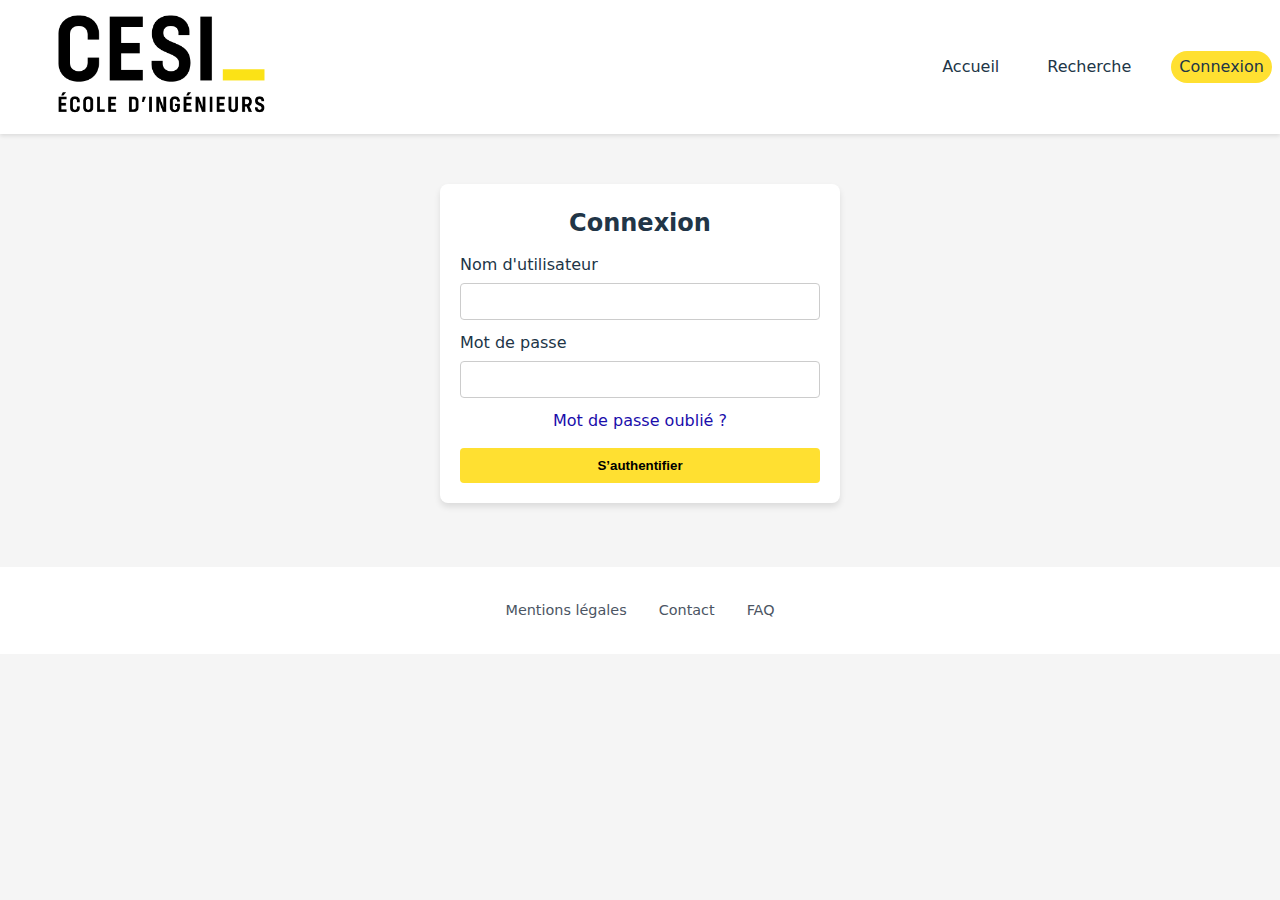
==== connexion.html @ e7fc6883 "Page Connexion" ====
<!DOCTYPE html>
<html lang="fr">
<head>
    <meta charset="UTF-8">
    <meta name="viewport" content="width=device-width, initial-scale=1.0">
    <title>CESI - Connexion</title>
    <link rel="stylesheet" href="style.css">
</head>
<body>
    <header>
        <nav>
            <div class="logo">
                <a href="index.html">
                    <img src="/logo.png" alt="CESI Logo">
                </a>
            </div>
            <div class="nav-links">
                <a href="#">Accueil</a>
                <a href="#">Recherche</a>
                <a href="connexion.html" class="connexion-btn">Connexion</a>
            </div>
        </nav>
    </header>

    <main>
        <div class="login-container">
            <form class="login-form">
                <h2>Connexion</h2>
                <label for="username">Nom d'utilisateur</label>
                <input type="text" id="username" name="username" required>
                
                <label for="password">Mot de passe</label>
                <input type="password" id="password" name="password" required>
                
                <a href="#" class="forgot-password">Mot de passe oublié ?</a>
                
                <button type="submit" class="btn-login">S’authentifier</button>
            </form>
        </div>
    </main>

    <footer>
        <div class="footer-links">
            <a href="#">Mentions légales</a>
            <a href="#">Contact</a>
            <a href="#">FAQ</a>
        </div>
    </footer>

    <script src="script.js"></script>
</body>
</html>
---- style.css ----
:root {
  --primary-color: #ffe031;
  --secondary-color: #213547;
  --third-color: #000000;
  --background-color: #f5f5f5;
  --white: #ffffff;
  --gray-100: #f3f4f6;
  --gray-200: #e5e7eb;
  --gray-300: #d1d5db;
  --gray-600: #4b5563;
  --text-color: #000000;
  --shadow-color: #818181;
  --link-color: #1a0dab;
}

* {
  margin: 0;
  padding: 0;
  box-sizing: border-box;
}

body {
  font-family: Inter, system-ui, -apple-system, sans-serif;
  line-height: 1.6;
  background-color: var(--background-color);
  color: var(--secondary-color);
}

.container {
  max-width: 1200px;
  margin: 0 auto;
  padding: 2rem;
}

/* Header & Navigation */
header {
  background-color: var(--white);
  box-shadow: 0 2px 4px rgba(0, 0, 0, 0.1);
}

nav {
  display: flex;
  justify-content: space-between;
  align-items: center;
  max-width: 1800px;
  margin: 0 auto;
  padding: 0.2rem 0.5rem;
}

.logo img {
  height: 120px;;
  top: 0;
  left: 0;}

.nav-links {
  display: flex;
  align-items: center;
  gap: 2rem;
  border-radius: 50px;
}

.nav-links a {
  text-decoration: none;
  color: var(--secondary-color);
  font-weight: 500;
   border-radius: 50px;
   padding: 0.2rem 0.5rem;
    transition: transform 0.5s;
    transition: color 0.5s;
    transition: background-color 0.5s;
}

.nav-links a:hover {
  color: var(--primary-color);
  background-color: var(--third-color);
  border-radius: 50px;
  padding: 0.2rem 0.5rem;
  transform: scale(1.1);
  transition: 900ms;
}

.connexion-btn {
  background-color: var(--primary-color);
  color: var(--white);
  border: none;
  padding: 0.75rem 1.5rem;
  border-radius: 50px;
  font-weight: 600;
  cursor: pointer;
  transition: 500ms;
  transition: transform 2s;
  transition: color 0.8s;
  transition: background-color 0.8s;
}

.connexion-btn:hover {
  background-color:var(--third-color);
  color: var(--primary-color);
  transition: 500ms;
  transform: scale(1.1);
}

/* Welcome Section */
.welcome-section {
  text-align: center;
  margin: 4rem 0;
}

.welcome-section h1 {
  font-size: 2.5rem;
  margin-bottom: 1.5rem;
  color: var(--text-color);
}

.intro-text {
  font-size: 1.2rem;
  max-width: 800px;
  margin: 0 auto;
  color: var(--gray-600);
}

/* Features */
.features {
  display: grid;
  grid-template-columns: repeat(auto-fit, minmax(300px, 1fr));
  gap: 2rem;
  margin: 4rem 0;
}

.feature-card {
  background-color: var(--white);
  padding: 2rem;
  border-radius: 12px;
  box-shadow: 0 4px 6px rgba(0, 0, 0, 0.1);
  transition: box-shadow 500ms;
}
.feature-card:hover {
  box-shadow: 0 8px 12px var(--shadow-color);
  transition: 500ms;
}

.feature-card h2 {
  font-size: 1.5rem;
  margin-bottom: 1rem;
  color: var(--primary-color);
}

/* Latest Offers */
.latest-offers h2 {
  margin-bottom: 2rem;
}

.offers-grid {
  display: grid;
  grid-template-columns: repeat(auto-fill, minmax(300px, 1fr));
  gap: 1.5rem;
}

.offer-card {
  background-color: var(--white);
  border-radius: 8px;
  padding: 1.5rem;
  display: flex;
  gap: 1rem;
  box-shadow: 0 2px 4px rgba(0, 0, 0, 0.1);
  transition: box-shadow 500ms;
}
.offer-card:hover {
  box-shadow: 0 4px 6px var(--shadow-color);
  transition: 500ms;
}

.company-logo img {
  width: 60px;
  height: 60px;
  border-radius: 0%;

}

.offer-details h3 {
  font-size: 1.1rem;
  margin-bottom: 0.5rem;
}


.offer-details p  {
  color: var(--gray-600);
  font-size: 0.9rem;
  margin-bottom: 0.25rem;
}
.offer-details a {
  color: var(--gray-600);
  text-decoration: none;
  font-size: 0.9rem;
}
/* Footer */
footer {
  background-color: var(--white);
  padding: 2rem;
  margin-top: 4rem;
  text-align: center;
}

.footer-links {
  display: flex;
  justify-content: center;
  gap: 2rem;
}

.footer-links a {
  color: var(--gray-600);
  text-decoration: none;
  font-size: 0.9rem;
}

.footer-links a:hover {
  color: var(--primary-color);
}

/* Responsive Design */
@media (max-width: 768px) {
  .container {
      padding: 1rem;
  }

  h1 {
      font-size: 2rem;
  }

  .nav-links {
      gap: 1rem;
  }

  .features {
      grid-template-columns: 1fr;
  }
}

.cookie-notification {
  position: fixed;
  bottom: 0;
  left: 0;
  width: 100%;
  background-color: #f0f0f0;
  padding: 20px;
  text-align: center;
  border-top: 1px solid #ccc;
  display: none;
  transition: 500ms;
}

.cookie-notification p {
  margin-bottom: 10px;
}

.cookie-notification button {
  margin: 0 10px;
  padding: 10px 20px;
  border: none;
  border-radius: 5px;
  cursor: pointer;
}

.cookie-notification button#accept-cookies {
  color:var(--text-color);
  border-radius: 50px;
  font-weight: 700;
}
.cookie-notification button#accept-cookies:hover {
  background-color:var(--text-color);
  color: var(--primary-color);
  transition: 500ms;


}

.cookie-notification button#decline-cookies {
  color:var(--text-color);
  border-radius: 50px;
  font-weight: 700;
}
.cookie-notification button#decline-cookies:hover {
  background-color:var(--text-color);
  color: var(--primary-color);
  transition: 500ms;
}

.cookie-notification a#learn-more {
  text-decoration: none;
  color: #337ab7;
}

.cookie-notification a#learn-more:hover {
  color: #23527c;
}

.cookie-policy{
position: fixed;
bottom: 0;
left: 0;
width: 100%;
background-color: #f0f0f0;
padding: 20px;
text-align: center;
border-top: 1px solid #ccc;
display: none;
}
.cookie-policy button#validation{
  color: var(--text-color);
  border-radius: 50px;

}

.login-container {
  width: 100%;
  max-width: 400px;
  margin: 50px auto;
  background: #fff;
  padding: 20px;
  border-radius: 8px;
  box-shadow: 0 4px 6px rgba(0, 0, 0, 0.1);
  text-align: center;
}
.login-form label {
  display: block;
  text-align: left;
  margin-top: 10px;
}
.login-form input {
  width: 100%;
  padding: 10px;
  margin-top: 5px;
  border: 1px solid #ccc;
  border-radius: 4px;
}
.btn-login {
  width: 100%;
  padding: 10px;
  margin-top: 15px;
  background: #ffe031;
  border: none;
  border-radius: 4px;
  font-weight: bold;
  cursor: pointer;
}
.btn-login:hover {
  background: #000;
  color: #ffe031;
}
.forgot-password {
  display: block;
  margin-top: 10px;
  color: #1a0dab;
  text-decoration: none;
}
.forgot-password:hover {
  text-decoration: underline;
}
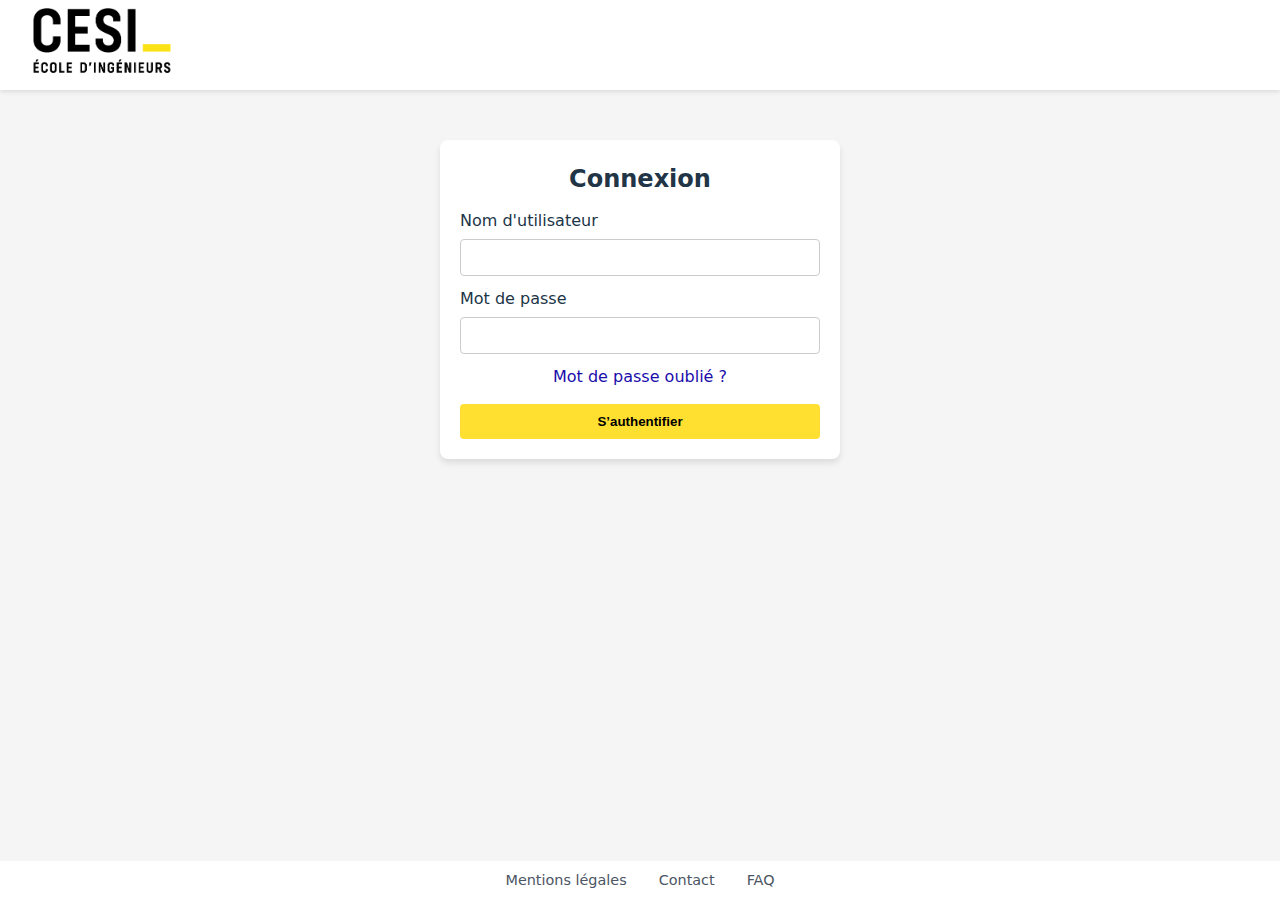
==== commit 35b49426: "1.6" ====
--- a/connexion.html
+++ b/connexion.html
@@ -1,25 +1,19 @@
 <!DOCTYPE html>
 <html lang="fr">
 <head>
-    <meta charset="UTF-8">
+    <meta charset="UTF-16">
     <meta name="viewport" content="width=device-width, initial-scale=1.0">
     <title>CESI - Connexion</title>
     <link rel="stylesheet" href="style.css">
 </head>
 <body>
     <header>
-        <nav>
-            <div class="logo">
+        <div class="logo">
                 <a href="index.html">
                     <img src="/logo.png" alt="CESI Logo">
                 </a>
             </div>
-            <div class="nav-links">
-                <a href="#">Accueil</a>
-                <a href="#">Recherche</a>
-                <a href="connexion.html" class="connexion-btn">Connexion</a>
-            </div>
-        </nav>
+        
     </header>
 
     <main>
@@ -39,7 +33,7 @@
         </div>
     </main>
 
-    <footer>
+    <footer class="footer-co">
         <div class="footer-links">
             <a href="#">Mentions légales</a>
             <a href="#">Contact</a>
--- a/style.css
+++ b/style.css
@@ -24,6 +24,7 @@
   line-height: 1.6;
   background-color: var(--background-color);
   color: var(--secondary-color);
+
 }
 
 .container {
@@ -36,19 +37,27 @@
 header {
   background-color: var(--white);
   box-shadow: 0 2px 4px rgba(0, 0, 0, 0.1);
-}
-
-nav {
+  position: sticky;
+  top: 0;
+  height: 90px
+;
+}
+
+
+
+.navbar {
   display: flex;
   justify-content: space-between;
   align-items: center;
   max-width: 1800px;
   margin: 0 auto;
   padding: 0.2rem 0.5rem;
+  position: sticky;
+  top: 0;
 }
 
 .logo img {
-  height: 120px;;
+  height: 80px;;
   top: 0;
   left: 0;}
 
@@ -196,9 +205,22 @@
 /* Footer */
 footer {
   background-color: var(--white);
-  padding: 2rem;
-  margin-top: 4rem;
-  text-align: center;
+  padding: 0.5rem;
+  text-align: center;
+  flex-shrink: 0; /* Empêche le footer de rétrécir */
+    /* Fixe le footer en bas de l'écran */
+    bottom: 0;
+    width: 100%;
+
+}
+.footer-co{
+  background-color: var(--white);
+  padding: 0.5rem;
+  text-align: center;
+  flex-shrink: 0; /* Empêche le footer de rétrécir */
+    position: fixed;/* Fixe le footer en bas de l'écran */
+    bottom: 0;
+    width: 100%;
 }
 
 .footer-links {
@@ -247,6 +269,7 @@
   border-top: 1px solid #ccc;
   display: none;
   transition: 500ms;
+  z-index: 20;
 }
 
 .cookie-notification p {
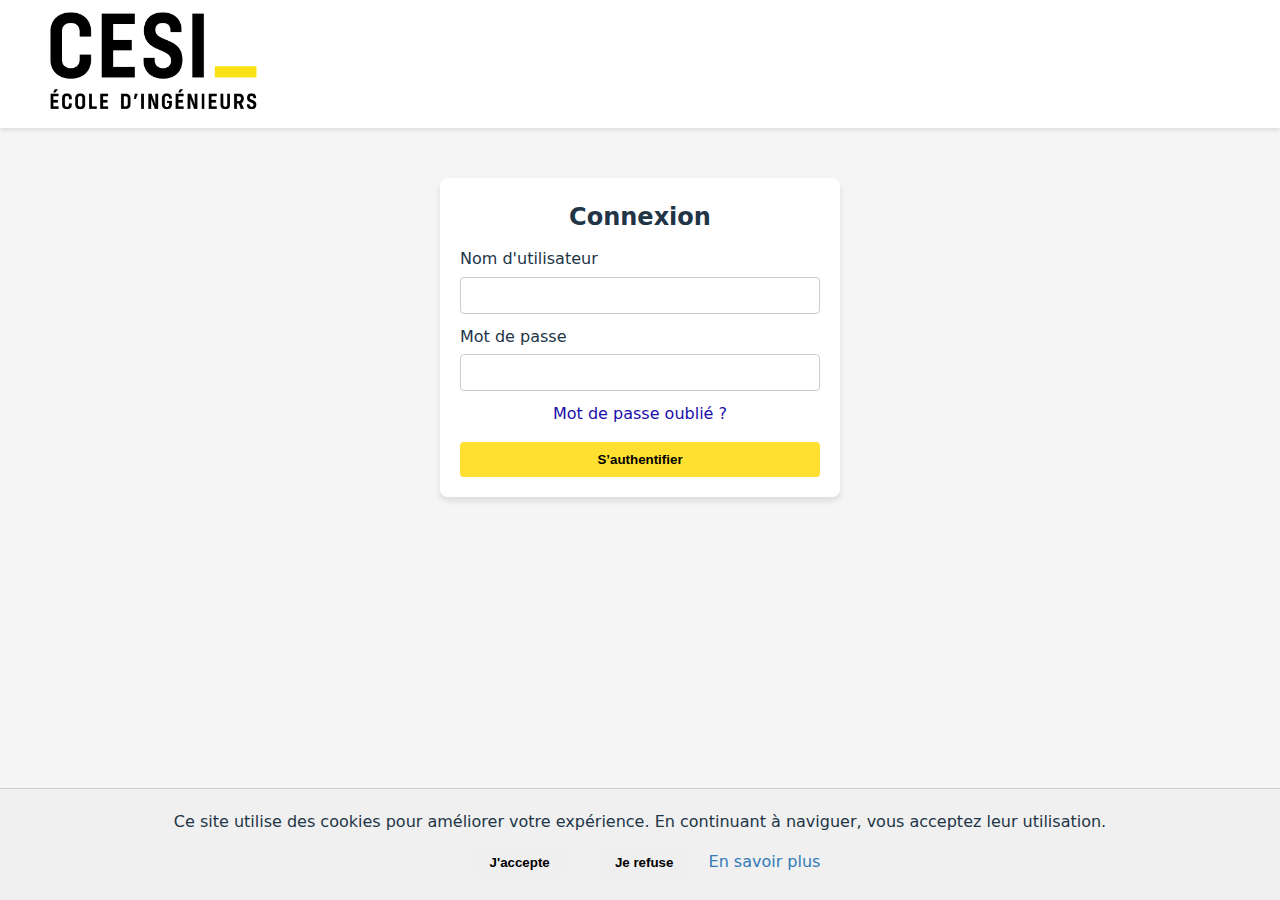
==== commit 3f8f78b2: "1.7" ====
--- a/connexion.html
+++ b/connexion.html
@@ -15,6 +15,18 @@
             </div>
         
     </header>
+    <div id="cookie-notification" class="cookie-notification">
+        <p>Ce site utilise des cookies pour améliorer votre expérience. En continuant à naviguer, vous acceptez leur utilisation.</p>
+        <button id="accept-cookies">J'accepte</button>
+        <button id="decline-cookies">Je refuse</button>
+        <a href="CGU.html" id="learn-more">En savoir plus</a>
+    </div>
+  
+    <div id="cookie-policy" class="cookie-policy">
+        <p>Vous avez refusé les cookies. Certains éléments du site pourraient ne pas fonctionner correctement.</p>
+        <button id="validation">OK</button>
+        <a href="CGU.html" id="learn-more">En savoir plus</a>
+    </div>
 
     <main>
         <div class="login-container">
--- a/style.css
+++ b/style.css
@@ -24,7 +24,6 @@
   line-height: 1.6;
   background-color: var(--background-color);
   color: var(--secondary-color);
-
 }
 
 .container {
@@ -37,27 +36,19 @@
 header {
   background-color: var(--white);
   box-shadow: 0 2px 4px rgba(0, 0, 0, 0.1);
-  position: sticky;
-  top: 0;
-  height: 90px
-;
-}
-
-
-
-.navbar {
+}
+
+nav {
   display: flex;
   justify-content: space-between;
   align-items: center;
   max-width: 1800px;
   margin: 0 auto;
   padding: 0.2rem 0.5rem;
-  position: sticky;
-  top: 0;
 }
 
 .logo img {
-  height: 80px;;
+  height: 120px;;
   top: 0;
   left: 0;}
 
@@ -202,25 +193,25 @@
   text-decoration: none;
   font-size: 0.9rem;
 }
+
 /* Footer */
+html, body {
+  height: 100%;
+  margin: 0;
+  display: flex;
+  flex-direction: column;
+}
+
+.container {
+  flex: 1;
+}
+
 footer {
   background-color: var(--white);
-  padding: 0.5rem;
+  padding: 2rem;
   text-align: center;
-  flex-shrink: 0; /* Empêche le footer de rétrécir */
-    /* Fixe le footer en bas de l'écran */
-    bottom: 0;
-    width: 100%;
-
-}
-.footer-co{
-  background-color: var(--white);
-  padding: 0.5rem;
-  text-align: center;
-  flex-shrink: 0; /* Empêche le footer de rétrécir */
-    position: fixed;/* Fixe le footer en bas de l'écran */
-    bottom: 0;
-    width: 100%;
+  width: 100%;
+  margin-top: auto; 
 }
 
 .footer-links {
@@ -269,7 +260,6 @@
   border-top: 1px solid #ccc;
   display: none;
   transition: 500ms;
-  z-index: 20;
 }
 
 .cookie-notification p {
@@ -378,4 +368,134 @@
 }
 .forgot-password:hover {
   text-decoration: underline;
+}
+
+/* recherche.html */
+.search-container {
+  text-align: center;
+  padding: 20px;
+}
+
+.search-bar {
+  width: 60%;
+  padding: 10px;
+  border-radius: 5px;
+  border: 1px solid var(--gray-300);
+  font-size: 1rem;
+}
+
+.filter-container {
+  display: flex;
+  justify-content: center;
+  gap: 10px;
+  margin-top: 15px;
+}
+
+.filter-container select {
+  padding: 8px;
+  border-radius: 5px;
+  border: 1px solid var(--gray-300);
+  font-size: 1rem;
+}
+
+.search-btn {
+  background-color: var(--primary-color);
+  padding: 10px 15px;
+  border-radius: 5px;
+  color: var(--third-color);
+  border: none;
+  cursor: pointer;
+  font-weight: bold;
+  transition: 300ms;
+}
+
+.search-btn:hover {
+  background-color: var(--third-color);
+  color: var(--primary-color);
+}
+
+.results-container {
+  display: flex;
+  flex-wrap: wrap;
+  justify-content: center;
+  gap: 15px;
+  padding: 20px;
+}
+
+.result-card {
+  background-color: var(--white);
+  padding: 15px;
+  width: 300px;
+  border-radius: 5px;
+  box-shadow: 0 2px 4px var(--shadow-color);
+  transition: 300ms;
+}
+
+.result-card:hover {
+  box-shadow: 0 4px 6px var(--shadow-color);
+}
+
+.result-card img {
+  width: 50px;
+  height: 50px;
+  background: black;
+  display: inline-block;
+  border-radius: 5px;
+}
+
+.pagination {
+  text-align: center;
+  margin: 20px 0;
+}
+
+.pagination a {
+  margin: 0 5px;
+  text-decoration: none;
+  padding: 5px 10px;
+  background: var(--gray-200);
+  border-radius: 3px;
+  font-weight: bold;
+  color: var(--secondary-color);
+}
+
+.pagination .active {
+  background: var(--third-color);
+  color: var(--primary-color);
+}
+
+
+
+/* search bar*/
+
+.search-bar {
+  width: 100%;
+  max-width: 400px;
+  padding: 0.75rem 1.5rem;
+  border: 2px solid var(--primary-color);
+  border-radius: 50px;
+  font-size: 1rem;
+  outline: none;
+  transition: all 0.5s ease;
+}
+
+.search-bar:focus {
+  border-color: var(--third-color);
+  box-shadow: 0 0 8px var(--shadow-color);
+}
+
+.search-button {
+  background-color: var(--primary-color);
+  color: var(--white);
+  border: none;
+  padding: 0.75rem 1.5rem;
+  border-radius: 50px;
+  font-weight: 600;
+  cursor: pointer;
+  transition: 500ms;
+}
+.search-button:hover {
+  background-color: var(--third-color);
+  color: var(--primary-color);
+  transition: 500ms;
+  transform: scale(1.1);
 }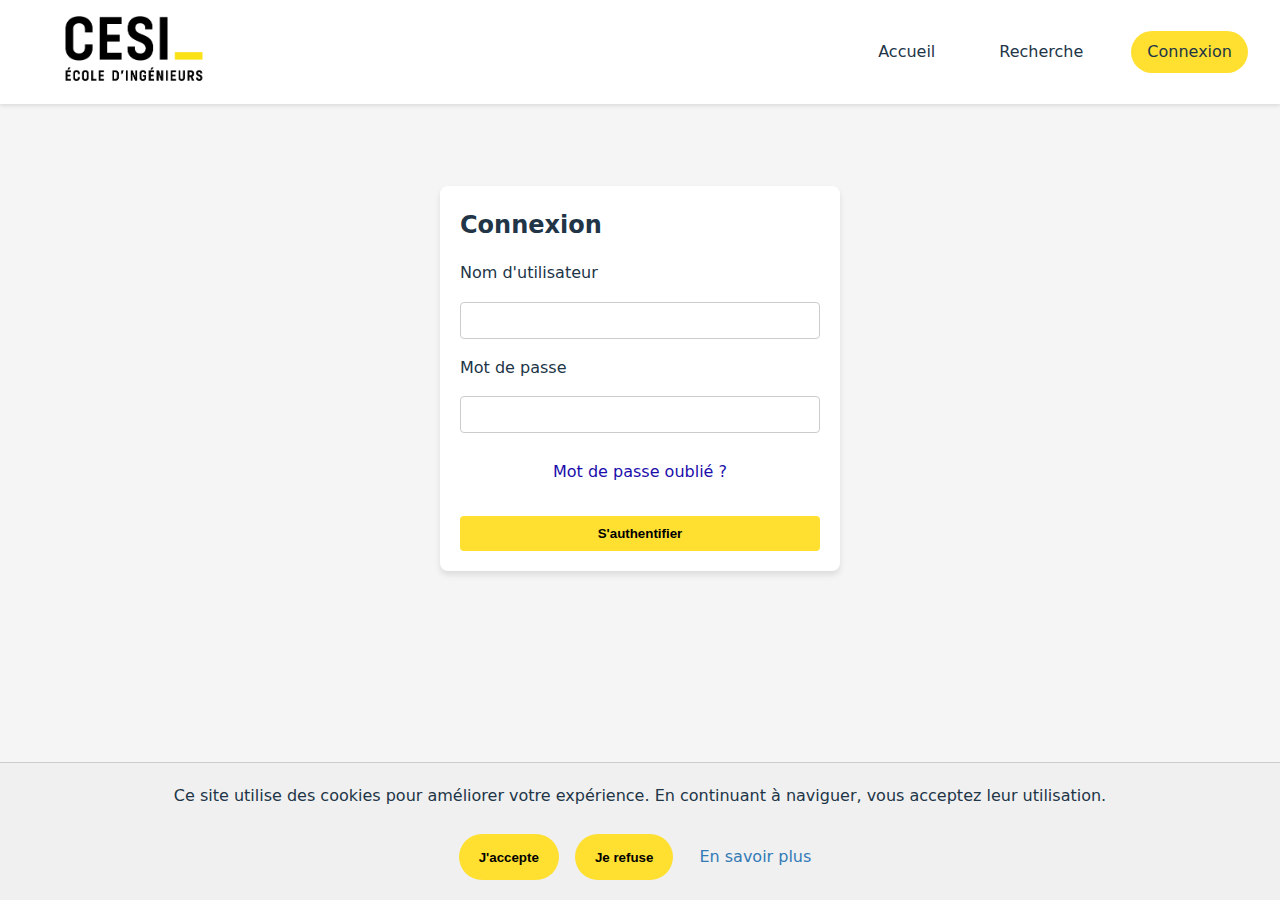
==== commit a6c16926: "2.1" ====
--- a/connexion.html
+++ b/connexion.html
@@ -1,58 +1,77 @@
 <!DOCTYPE html>
 <html lang="fr">
 <head>
-    <meta charset="UTF-16">
+    <meta charset="UTF-8">
     <meta name="viewport" content="width=device-width, initial-scale=1.0">
     <title>CESI - Connexion</title>
     <link rel="stylesheet" href="style.css">
 </head>
 <body>
-    <header>
-        <div class="logo">
-                <a href="index.html">
-                    <img src="/logo.png" alt="CESI Logo">
-                </a>
+    <div class="page-container">
+        <header>
+            <nav class="navbar">
+                <div class="logo">
+                    <a href="index.html">
+                        <img src="/logo.png" alt="Logo CESI">
+                    </a>
+                </div>
+                <div class="nav-links">
+                    <a href="index.html" class="index-btn">Accueil</a>
+                    <a href="recherche.html" class="recherche-btn">Recherche</a>
+                    <a href="connexion.html" class="connexion-btn">Connexion</a>
+                </div>
+            </nav>
+        </header>
+
+        <div id="cookie-notification" class="cookie-notification">
+            <div class="cookie-content">
+                <p>Ce site utilise des cookies pour améliorer votre expérience. En continuant à naviguer, vous acceptez leur utilisation.</p>
+                <div class="cookie-buttons">
+                    <button id="accept-cookies">J'accepte</button>
+                    <button id="decline-cookies">Je refuse</button>
+                    <a href="CGU.html" id="learn-more">En savoir plus</a>
+                </div>
             </div>
-        
-    </header>
-    <div id="cookie-notification" class="cookie-notification">
-        <p>Ce site utilise des cookies pour améliorer votre expérience. En continuant à naviguer, vous acceptez leur utilisation.</p>
-        <button id="accept-cookies">J'accepte</button>
-        <button id="decline-cookies">Je refuse</button>
-        <a href="CGU.html" id="learn-more">En savoir plus</a>
+        </div>
+
+        <div id="cookie-policy" class="cookie-policy">
+            <div class="cookie-content">
+                <p>Vous avez refusé les cookies. Certains éléments du site pourraient ne pas fonctionner correctement.</p>
+                <div class="cookie-buttons">
+                    <button id="validation">OK</button>
+                    <a href="CGU.html" id="learn-more">En savoir plus</a>
+                </div>
+            </div>
+        </div>
+
+        <main>
+            <div class="container">
+                <div class="login-container">
+                    <form class="login-form">
+                        <h2>Connexion</h2>
+                        <label for="username">Nom d'utilisateur</label>
+                        <input type="text" id="username" name="username" required>
+                        
+                        <label for="password">Mot de passe</label>
+                        <input type="password" id="password" name="password" required>
+                        
+                        <a href="#" class="forgot-password">Mot de passe oublié ?</a>
+                        
+                        <button type="submit" class="btn-login">S'authentifier</button>
+                    </form>
+                </div>
+            </div>
+        </main>
+
+        <footer>
+            <div class="footer-links">
+                <a href="#">Mentions légales</a>
+                <a href="#">Contact</a>
+                <a href="#">FAQ</a>
+            </div>
+        </footer>
     </div>
-  
-    <div id="cookie-policy" class="cookie-policy">
-        <p>Vous avez refusé les cookies. Certains éléments du site pourraient ne pas fonctionner correctement.</p>
-        <button id="validation">OK</button>
-        <a href="CGU.html" id="learn-more">En savoir plus</a>
-    </div>
-
-    <main>
-        <div class="login-container">
-            <form class="login-form">
-                <h2>Connexion</h2>
-                <label for="username">Nom d'utilisateur</label>
-                <input type="text" id="username" name="username" required>
-                
-                <label for="password">Mot de passe</label>
-                <input type="password" id="password" name="password" required>
-                
-                <a href="#" class="forgot-password">Mot de passe oublié ?</a>
-                
-                <button type="submit" class="btn-login">S’authentifier</button>
-            </form>
-        </div>
-    </main>
-
-    <footer class="footer-co">
-        <div class="footer-links">
-            <a href="#">Mentions légales</a>
-            <a href="#">Contact</a>
-            <a href="#">FAQ</a>
-        </div>
-    </footer>
 
     <script src="script.js"></script>
 </body>
-</html>
+</html>--- a/style.css
+++ b/style.css
@@ -26,57 +26,72 @@
   color: var(--secondary-color);
 }
 
+.page-container {
+  min-height: 100vh;
+  display: flex;
+  flex-direction: column;
+}
+
 .container {
   max-width: 1200px;
   margin: 0 auto;
   padding: 2rem;
+  flex: 1;
 }
 
 /* Header & Navigation */
 header {
   background-color: var(--white);
   box-shadow: 0 2px 4px rgba(0, 0, 0, 0.1);
-}
-
-nav {
+  width: 100%;
+}
+
+.navbar {
   display: flex;
   justify-content: space-between;
   align-items: center;
   max-width: 1800px;
   margin: 0 auto;
-  padding: 0.2rem 0.5rem;
+  padding: 0.5rem 2rem;
+  flex-wrap: wrap;
+  gap: 1rem;
+}
+
+.logo {
+  display: flex;
+  align-items: center;
 }
 
 .logo img {
-  height: 120px;;
-  top: 0;
-  left: 0;}
+  height: 80px;
+}
+
+.search-container {
+  flex: 1;
+  max-width: 500px;
+  display: flex;
+  justify-content: center;
+}
 
 .nav-links {
   display: flex;
   align-items: center;
   gap: 2rem;
-  border-radius: 50px;
 }
 
 .nav-links a {
   text-decoration: none;
   color: var(--secondary-color);
   font-weight: 500;
-   border-radius: 50px;
-   padding: 0.2rem 0.5rem;
-    transition: transform 0.5s;
-    transition: color 0.5s;
-    transition: background-color 0.5s;
+  border-radius: 50px;
+  padding: 0.5rem 1rem;
+  transition: transform 0.3s, color 0.3s, background-color 0.3s;
 }
 
 .nav-links a:hover {
   color: var(--primary-color);
   background-color: var(--third-color);
-  border-radius: 50px;
-  padding: 0.2rem 0.5rem;
-  transform: scale(1.1);
-  transition: 900ms;
+  transform: scale(1.05);
 }
 
 .connexion-btn {
@@ -87,23 +102,22 @@
   border-radius: 50px;
   font-weight: 600;
   cursor: pointer;
-  transition: 500ms;
-  transition: transform 2s;
-  transition: color 0.8s;
-  transition: background-color 0.8s;
+  transition: transform 0.3s, color 0.3s, background-color 0.3s;
 }
 
 .connexion-btn:hover {
-  background-color:var(--third-color);
-  color: var(--primary-color);
-  transition: 500ms;
-  transform: scale(1.1);
+  background-color: var(--third-color);
+  color: var(--primary-color);
+  transform: scale(1.05);
 }
 
 /* Welcome Section */
 .welcome-section {
   text-align: center;
   margin: 4rem 0;
+  display: flex;
+  flex-direction: column;
+  align-items: center;
 }
 
 .welcome-section h1 {
@@ -115,16 +129,16 @@
 .intro-text {
   font-size: 1.2rem;
   max-width: 800px;
-  margin: 0 auto;
   color: var(--gray-600);
 }
 
 /* Features */
 .features {
-  display: grid;
-  grid-template-columns: repeat(auto-fit, minmax(300px, 1fr));
+  display: flex;
+  flex-wrap: wrap;
   gap: 2rem;
   margin: 4rem 0;
+  justify-content: center;
 }
 
 .feature-card {
@@ -132,11 +146,16 @@
   padding: 2rem;
   border-radius: 12px;
   box-shadow: 0 4px 6px rgba(0, 0, 0, 0.1);
-  transition: box-shadow 500ms;
-}
+  transition: box-shadow 0.3s;
+  flex: 1;
+  min-width: 300px;
+  max-width: 500px;
+  display: flex;
+  flex-direction: column;
+}
+
 .feature-card:hover {
   box-shadow: 0 8px 12px var(--shadow-color);
-  transition: 500ms;
 }
 
 .feature-card h2 {
@@ -146,14 +165,20 @@
 }
 
 /* Latest Offers */
+.latest-offers {
+  display: flex;
+  flex-direction: column;
+}
+
 .latest-offers h2 {
   margin-bottom: 2rem;
 }
 
 .offers-grid {
-  display: grid;
-  grid-template-columns: repeat(auto-fill, minmax(300px, 1fr));
+  display: flex;
+  flex-wrap: wrap;
   gap: 1.5rem;
+  justify-content: center;
 }
 
 .offer-card {
@@ -163,47 +188,67 @@
   display: flex;
   gap: 1rem;
   box-shadow: 0 2px 4px rgba(0, 0, 0, 0.1);
-  transition: box-shadow 500ms;
-}
+  transition: box-shadow 0.3s;
+  flex: 1;
+  min-width: 300px;
+  max-width: 900px;
+}
+
 .offer-card:hover {
   box-shadow: 0 4px 6px var(--shadow-color);
-  transition: 500ms;
+}
+
+.company-logo {
+  display: flex;
+  align-items: flex-start;
 }
 
 .company-logo img {
   width: 60px;
   height: 60px;
-  border-radius: 0%;
-
+  object-fit: contain;
+}
+
+.offer-details {
+  display: flex;
+  flex-wrap: wrap;
+  gap: 2rem;
+  flex: 1;
+}
+
+.offer-item {
+  flex: 1;
+  min-width: 200px;
+}
+
+.offer-item a {
+  text-decoration: none;
+  color: inherit;
+  display: block;
+  height: 100%;
+  transition: transform 0.3s;
+}
+
+.offer-item a:hover {
+  transform: translateY(-3px);
 }
 
 .offer-details h3 {
   font-size: 1.1rem;
   margin-bottom: 0.5rem;
-}
-
-
-.offer-details p  {
+  color: var(--secondary-color);
+}
+
+.offer-details p {
   color: var(--gray-600);
   font-size: 0.9rem;
   margin-bottom: 0.25rem;
 }
-.offer-details a {
-  color: var(--gray-600);
-  text-decoration: none;
-  font-size: 0.9rem;
-}
 
 /* Footer */
-html, body {
-  height: 100%;
-  margin: 0;
-  display: flex;
-  flex-direction: column;
-}
-
-.container {
-  flex: 1;
+main {
+  flex: 1;
+  width: 100%;
 }
 
 footer {
@@ -211,44 +256,28 @@
   padding: 2rem;
   text-align: center;
   width: 100%;
-  margin-top: auto; 
+  margin-top: auto;
 }
 
 .footer-links {
   display: flex;
   justify-content: center;
   gap: 2rem;
+  flex-wrap: wrap;
 }
 
 .footer-links a {
   color: var(--gray-600);
   text-decoration: none;
   font-size: 0.9rem;
+  transition: color 0.3s;
 }
 
 .footer-links a:hover {
   color: var(--primary-color);
 }
 
-/* Responsive Design */
-@media (max-width: 768px) {
-  .container {
-      padding: 1rem;
-  }
-
-  h1 {
-      font-size: 2rem;
-  }
-
-  .nav-links {
-      gap: 1rem;
-  }
-
-  .features {
-      grid-template-columns: 1fr;
-  }
-}
-
+/* Cookie notification */
 .cookie-notification {
   position: fixed;
   bottom: 0;
@@ -259,7 +288,23 @@
   text-align: center;
   border-top: 1px solid #ccc;
   display: none;
-  transition: 500ms;
+  justify-content: center;
+  z-index: 1000;
+}
+
+.cookie-content {
+  display: flex;
+  flex-direction: column;
+  align-items: center;
+  max-width: 1200px;
+}
+
+.cookie-buttons {
+  display: flex;
+  gap: 1rem;
+  margin-top: 1rem;
+  flex-wrap: wrap;
+  justify-content: center;
 }
 
 .cookie-notification p {
@@ -267,63 +312,45 @@
 }
 
 .cookie-notification button {
-  margin: 0 10px;
   padding: 10px 20px;
   border: none;
-  border-radius: 5px;
+  border-radius: 50px;
   cursor: pointer;
-}
-
-.cookie-notification button#accept-cookies {
-  color:var(--text-color);
-  border-radius: 50px;
   font-weight: 700;
-}
-.cookie-notification button#accept-cookies:hover {
-  background-color:var(--text-color);
-  color: var(--primary-color);
-  transition: 500ms;
-
-
-}
-
-.cookie-notification button#decline-cookies {
-  color:var(--text-color);
-  border-radius: 50px;
-  font-weight: 700;
-}
-.cookie-notification button#decline-cookies:hover {
-  background-color:var(--text-color);
-  color: var(--primary-color);
-  transition: 500ms;
+  background-color: var(--primary-color);
+  transition: background-color 0.3s, color 0.3s;
+}
+
+.cookie-notification button:hover {
+  background-color: var(--text-color);
+  color: var(--primary-color);
 }
 
 .cookie-notification a#learn-more {
   text-decoration: none;
   color: #337ab7;
+  padding: 10px;
 }
 
 .cookie-notification a#learn-more:hover {
   color: #23527c;
 }
 
-.cookie-policy{
-position: fixed;
-bottom: 0;
-left: 0;
-width: 100%;
-background-color: #f0f0f0;
-padding: 20px;
-text-align: center;
-border-top: 1px solid #ccc;
-display: none;
-}
-.cookie-policy button#validation{
-  color: var(--text-color);
-  border-radius: 50px;
-
-}
-
+.cookie-policy {
+  position: fixed;
+  bottom: 0;
+  left: 0;
+  width: 100%;
+  background-color: #f0f0f0;
+  padding: 20px;
+  text-align: center;
+  border-top: 1px solid #ccc;
+  display: none;
+  justify-content: center;
+  z-index: 1000;
+}
+
+/* Login styles */
 .login-container {
   width: 100%;
   max-width: 400px;
@@ -332,63 +359,100 @@
   padding: 20px;
   border-radius: 8px;
   box-shadow: 0 4px 6px rgba(0, 0, 0, 0.1);
-  text-align: center;
-}
+  display: flex;
+  flex-direction: column;
+  align-items: center;
+}
+
+.login-form {
+  width: 100%;
+  display: flex;
+  flex-direction: column;
+  gap: 1rem;
+}
+
 .login-form label {
-  display: block;
   text-align: left;
-  margin-top: 10px;
-}
+  width: 100%;
+}
+
 .login-form input {
   width: 100%;
   padding: 10px;
-  margin-top: 5px;
   border: 1px solid #ccc;
   border-radius: 4px;
 }
+
 .btn-login {
   width: 100%;
   padding: 10px;
   margin-top: 15px;
-  background: #ffe031;
+  background: var(--primary-color);
   border: none;
   border-radius: 4px;
   font-weight: bold;
   cursor: pointer;
-}
+  transition: background-color 0.3s, color 0.3s;
+}
+
 .btn-login:hover {
-  background: #000;
-  color: #ffe031;
-}
+  background: var(--third-color);
+  color: var(--primary-color);
+}
+
 .forgot-password {
   display: block;
   margin-top: 10px;
-  color: #1a0dab;
+  color: var(--link-color);
   text-decoration: none;
-}
+  align-self: center;
+}
+
 .forgot-password:hover {
   text-decoration: underline;
 }
 
-/* recherche.html */
-.search-container {
-  text-align: center;
-  padding: 20px;
-}
-
+/* Search styles */
 .search-bar {
-  width: 60%;
-  padding: 10px;
-  border-radius: 5px;
-  border: 1px solid var(--gray-300);
+  width: 100%;
+  max-width: 400px;
+  padding: 0.75rem 1.5rem;
+  border: 2px solid var(--primary-color);
+  border-radius: 50px;
   font-size: 1rem;
-}
-
+  outline: none;
+  transition: border-color 0.3s, box-shadow 0.3s;
+}
+
+.search-bar:focus {
+  border-color: var(--third-color);
+  box-shadow: 0 0 8px var(--shadow-color);
+}
+
+.search-button {
+  background-color: var(--primary-color);
+  color: var(--third-color);
+  border: none;
+  padding: 0.75rem 1.5rem;
+  border-radius: 50px;
+  font-weight: 600;
+  cursor: pointer;
+  transition: background-color 0.3s, color 0.3s, transform 0.3s;
+}
+
+.search-button:hover {
+  background-color: var(--third-color);
+  color: var(--primary-color);
+  transform: scale(1.05);
+}
+
+/* Recherche page styles */
 .filter-container {
   display: flex;
   justify-content: center;
   gap: 10px;
   margin-top: 15px;
+  flex-wrap: wrap;
 }
 
 .filter-container select {
@@ -401,12 +465,12 @@
 .search-btn {
   background-color: var(--primary-color);
   padding: 10px 15px;
-  border-radius: 5px;
+  border-radius: 50px;
   color: var(--third-color);
   border: none;
   cursor: pointer;
   font-weight: bold;
-  transition: 300ms;
+  transition: background-color 0.3s, color 0.3s;
 }
 
 .search-btn:hover {
@@ -428,34 +492,31 @@
   width: 300px;
   border-radius: 5px;
   box-shadow: 0 2px 4px var(--shadow-color);
-  transition: 300ms;
+  transition: box-shadow 0.3s;
+  display: flex;
+  flex-direction: column;
 }
 
 .result-card:hover {
   box-shadow: 0 4px 6px var(--shadow-color);
 }
 
-.result-card img {
-  width: 50px;
-  height: 50px;
-  background: black;
-  display: inline-block;
-  border-radius: 5px;
-}
-
 .pagination {
-  text-align: center;
+  display: flex;
+  justify-content: center;
+  gap: 0.5rem;
   margin: 20px 0;
+  flex-wrap: wrap;
 }
 
 .pagination a {
-  margin: 0 5px;
   text-decoration: none;
   padding: 5px 10px;
   background: var(--gray-200);
   border-radius: 3px;
   font-weight: bold;
   color: var(--secondary-color);
+  transition: background-color 0.3s, color 0.3s;
 }
 
 .pagination .active {
@@ -463,39 +524,34 @@
   color: var(--primary-color);
 }
 
-
-
-/* search bar*/
-
-.search-bar {
-  width: 100%;
-  max-width: 400px;
-  padding: 0.75rem 1.5rem;
-  border: 2px solid var(--primary-color);
-  border-radius: 50px;
-  font-size: 1rem;
-  outline: none;
-  transition: all 0.5s ease;
-}
-
-.search-bar:focus {
-  border-color: var(--third-color);
-  box-shadow: 0 0 8px var(--shadow-color);
-}
-
-.search-button {
-  background-color: var(--primary-color);
-  color: var(--white);
-  border: none;
-  padding: 0.75rem 1.5rem;
-  border-radius: 50px;
-  font-weight: 600;
-  cursor: pointer;
-  transition: 500ms;
-}
-.search-button:hover {
-  background-color: var(--third-color);
-  color: var(--primary-color);
-  transition: 500ms;
-  transform: scale(1.1);
+/* Responsive design */
+@media (max-width: 768px) {
+  .navbar {
+    flex-direction: column;
+    align-items: center;
+    padding: 1rem;
+  }
+  
+  .search-container {
+    margin: 1rem 0;
+    max-width: 100%;
+  }
+  
+  .nav-links {
+    width: 100%;
+    justify-content: center;
+  }
+  
+  .container {
+    padding: 1rem;
+  }
+  
+  .welcome-section h1 {
+    font-size: 1.8rem;
+  }
+  
+  .offer-details {
+    flex-direction: column;
+    gap: 1.5rem;
+  }
 }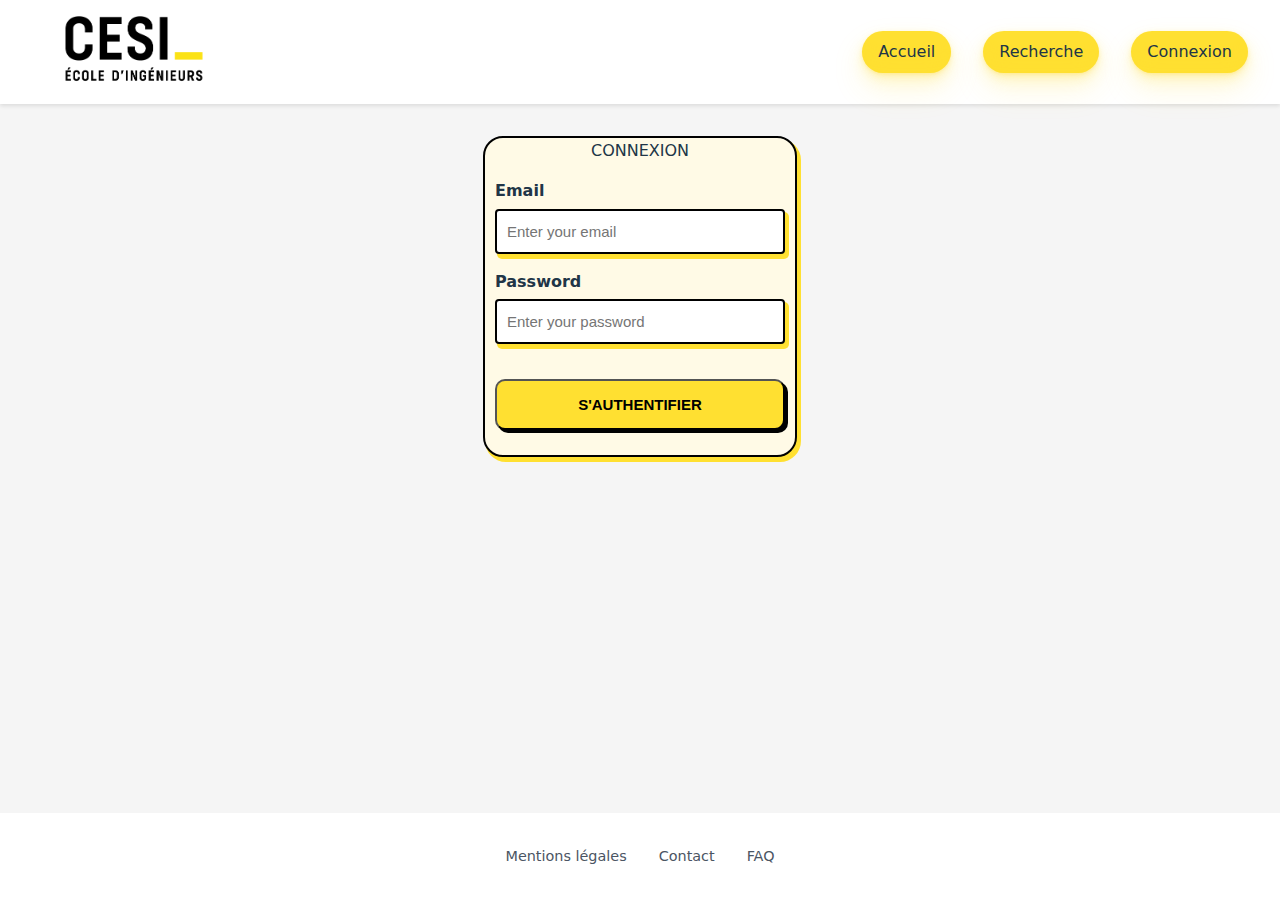
==== commit a00ff7b4: "repair" ====
--- a/connexion.html
+++ b/connexion.html
@@ -45,22 +45,43 @@
         </div>
 
         <main>
-            <div class="container">
+           <!-- <div class="container">
                 <div class="login-container">
                     <form class="login-form">
                         <h2>Connexion</h2>
                         <label for="username">Nom d'utilisateur</label>
                         <input type="text" id="username" name="username" required>
-                        
+            
                         <label for="password">Mot de passe</label>
                         <input type="password" id="password" name="password" required>
-                        
+            
                         <a href="#" class="forgot-password">Mot de passe oublié ?</a>
-                        
+            
                         <button type="submit" class="btn-login">S'authentifier</button>
                     </form>
                 </div>
-            </div>
+            </div>-->
+           
+            <div class="container">
+                <div class="form_area">
+                    <p class="title">CONNEXION</p>
+                    <form action="">
+                        <div class="form_group">
+                            <label class="sub_title" for="email">Email</label>
+                            <input placeholder="Enter your email" id="email" class="form_style" type="email">
+                        </div>
+                        <div class="form_group">
+                            <label class="sub_title" for="password">Password</label>
+                            <input placeholder="Enter your password" id="password" class="form_style" type="password">
+                        </div>
+                        <div>
+                            <button class="auth-btn">S'AUTHENTIFIER</button>
+                        </a></div><a class="link" href=""></a>
+                    </form>
+             </div>
+                 <a class="link" href=""></a>
+         </div>
+           
         </main>
 
         <footer>
--- a/style.css
+++ b/style.css
@@ -60,18 +60,78 @@
 .logo {
   display: flex;
   align-items: center;
+  transition: all 0.2s;
+  
 }
 
 .logo img {
   height: 80px;
 }
-
+.logo:hover {
+  scale: 1.1;
+  transition: all 0.4s ease-in-out;
+}
 .search-container {
   flex: 1;
   max-width: 500px;
   display: flex;
-  justify-content: center;
-}
+  justify-content: center;  
+  margin-left: auto;
+  margin-right: auto;
+  background: white;
+  border-radius: 1rem;
+  background: linear-gradient(45deg, #c5c5c5 0%, #ffffff 100%);
+  box-shadow: 20px 20px 20px #d8d8d8, -10px -10px 20px #f8f8f8;
+  padding: 0.3rem;
+  gap: 0.3rem;
+}
+.search-container input {
+  border-radius: 0.8rem 0 0 0.8rem;
+  background: #e8e8e8;
+  box-shadow: inset 13px 13px 10px #dcdcdc,
+              inset -13px -13px 10px #f4f4f4;
+  width: 100%;
+  flex-basis: 75%;
+  padding: 1rem;
+  border: none;
+  border-left: 2px solid #ffe031;
+  color: #5e5e5e;
+  transition: all 0.2s ease-in-out;
+}
+
+.search-container input:focus {
+  border-left: 2px solid #ffe031;
+  outline: none;
+  box-shadow: inset 13px 13px 10px #f4eac0, inset -13px -13px 10px #f4f4f4;
+}
+
+.search-container button {
+  flex-basis: 25%;
+  padding: 1rem;
+  background: linear-gradient(135deg, #f4eac0 0%, #ffe031 100%);
+  font-weight: 900;
+  letter-spacing: 0.3rem;
+  text-transform: uppercase;
+  color: white;
+  border: none;
+  width: 100%;
+  border-radius: 0 1rem 1rem 0;
+  transition: all 0.2s ease-in-out;
+}
+
+.search-container button:hover {
+  background: linear-gradient(135deg, #f4eac0 0%, #ffe031c4 100%);
+}
+
+.search-container path {
+  fill: white;
+}
+
+.search__icon {
+  width: 1.5rem;
+  height: 1.5rem;
+}
+
 
 .nav-links {
   display: flex;
@@ -94,6 +154,43 @@
   transform: scale(1.05);
 }
 
+/*
+.recherche-btn, index-btn {
+  border: none;
+  z-index: 1;
+  border-radius: 50px;
+  color: var(--secondary-color);
+}
+.nav-links a:after {
+  position: absolute;
+  
+  content: "";
+  width: 0;
+  height: 100%;
+  top: 0;
+  right: 0;
+  z-index: -1;
+  background-color: #000000;
+  border-radius: 5px;
+   box-shadow:inset 2px 2px 2px 0px rgba(255,255,255,.5),
+   7px 7px 20px 0px rgba(0,0,0,.1),
+   4px 4px 5px 0px rgba(0,0,0,.1);
+  transition: all 0.3s ease;
+  border-radius: 50px;
+}
+.nav-links a:hover {
+  color: #ffe031;
+  border-radius: 50px;
+}
+.nav-links a:hover:after {
+  left: 0;
+  width: 100%;
+}
+.nav-links a:active {
+  top: 2px;
+}
+
+/*
 .connexion-btn {
   background-color: var(--primary-color);
   color: var(--white);
@@ -109,7 +206,85 @@
   background-color: var(--third-color);
   color: var(--primary-color);
   transform: scale(1.05);
-}
+}*/
+.connexion-btn, 
+.recherche-btn, 
+.index-btn,
+.btn-reset {
+  background-color: #ffe031;
+  border-radius: 100px;
+  box-shadow: rgba(255, 224, 49, .2) 0 -25px 18px -14px inset,rgba(255, 224, 49, .15) 0 1px 2px,rgba(255, 224, 49, .15) 0 2px 4px,rgba(255, 224, 49, .15) 0 4px 8px,rgba(255, 224, 49, .15) 0 8px 16px,rgba(255, 224, 49, .15) 0 16px 32px;
+  color: #000000;
+  cursor: pointer;
+  display: inline-block;
+  font-family: CerebriSans-Regular,-apple-system,system-ui,Roboto,sans-serif;
+  padding: 7px 20px;
+  text-align: center;
+  text-decoration: none;
+  transition: all 250ms;
+  border: 0;
+  font-size: 16px;
+  user-select: none;
+  -webkit-user-select: none;
+  touch-action: manipulation;
+}
+
+.connexion-btn:hover,
+.recherche-btn:hover,
+.index-btn:hover,
+.btn-reset:hover {
+  box-shadow: rgba(255, 224, 49, .35) 0 -25px 18px -14px inset,rgba(255, 224, 49, .25) 0 1px 2px,rgba(255, 224, 49, .25) 0 2px 4px,rgba(255, 224, 49, .25) 0 4px 8px,rgba(255, 224, 49, .25) 0 8px 16px,rgba(255, 224, 49, .25) 0 16px 32px;
+  transform: scale(1.05) rotate(-1deg);
+  background-color: #000000;
+  color: #ffe031;
+}
+/*connexion bouton*/
+/*
+.connexion-btn, 
+.recherche-btn, 
+.index-btn  {
+  background: var(--primary-color);
+  border: none;
+  z-index: 1;
+  border-radius: 50px;
+  color: var(--third-color);
+}
+.connexion-btn:after,
+.recherche-btn:after,
+.index-btn:after {
+  position: absolute;
+  
+  content: "";
+  width: 0;
+  height: 100%;
+  top: 0;
+  right: 0;
+  z-index: -1;
+  background-color: var(--third-color);
+  border-radius: 5px;
+   box-shadow:inset 2px 2px 2px 0px rgba(255,255,255,.5),
+   7px 7px 20px 0px rgba(0,0,0,.1),
+   4px 4px 5px 0px rgba(0,0,0,.1);
+  transition: all 0.3s ease;
+  border-radius: 50px;
+}
+.connexion-btn:hover,
+.recherche-btn:hover,
+.index-btn:hover {
+  color: var(--primary-color);
+  border-radius: 50px;
+}
+.connexion-btn:hover:after,
+.recherche-btn:hover:after,
+.index-btn:hover:after {
+  left: 0;
+  width: 100%;
+}
+.connexion-btn:active,
+.recherche-btn:active,
+.index-btn:active {
+  top: 2px;
+}*/
 
 /* Welcome Section */
 .welcome-section {
@@ -349,7 +524,28 @@
   justify-content: center;
   z-index: 1000;
 }
-
+.cookie-policy button {
+  padding: 10px 20px;
+  border: none;
+  border-radius: 50px;
+  cursor: pointer;
+  font-weight: 700;
+  background-color: var(--primary-color);
+  transition: background-color 0.3s, color 0.3s;
+}
+.cookie-policy button:hover {
+  background-color: var(--text-color);
+  color: var(--primary-color);
+}
+.cookie-policy a#learn-more {
+  text-decoration: none;
+  color: #337ab7;
+  padding: 10px;
+}
+
+.cookie-policy a#learn-more:hover {
+  color: #23527c;
+}
 /* Login styles */
 .login-container {
   width: 100%;
@@ -364,6 +560,87 @@
   align-items: center;
 }
 
+
+
+.container {
+  display: flex;
+  align-items: center;
+  justify-content: center;
+  flex-direction: column;
+  text-align: center;
+}
+
+.form_area {
+  display: flex;
+  justify-content: center;
+  align-items: center;
+  flex-direction: column;
+  background-color: #fffae6; 
+  height: auto;
+  width: auto;
+  border: 2px solid #000000;
+  border-radius: 20px;
+  box-shadow: 3px 4px 0px 1px #ffe031; 
+}
+
+.log-title {
+  color: #000000; 
+  font-weight: 900;
+  font-size: 1.5em;
+  margin-top: 20px;
+}
+
+.sub_title {
+  font-weight: 600;
+  margin: 5px 0;
+}
+
+.form_group {
+  display: flex;
+  flex-direction: column;
+  align-items: baseline;
+  margin: 10px;
+}
+
+.form_style {
+  outline: none;
+  border: 2px solid #000000; 
+  box-shadow: 3px 4px 0px 1px #ffe031; 
+  width: 290px;
+  padding: 12px 10px;
+  border-radius: 4px;
+  font-size: 15px;
+}
+
+.form_style:focus, .btn:focus {
+  transform: translateY(4px);
+  box-shadow: 1px 2px 0px 0px #ffe031; 
+}
+
+.auth-btn {
+  padding: 15px;
+  margin: 25px 0px;
+  width: 290px;
+  font-size: 15px;
+  background: #ffe031;
+  border-radius: 10px;
+  font-weight: 800;
+  box-shadow: 3px 3px 0px 0px #000000; 
+  color: #000000; 
+}
+
+.auth-btn:hover {
+  opacity: .9;
+  background: #f4d41a; 
+}
+
+.log-link {
+  font-weight: 800;
+  color: #000000; 
+  padding: 5px;
+}
+
+
 .login-form {
   width: 100%;
   display: flex;
@@ -413,21 +690,26 @@
 }
 
 /* Search styles */
-.search-bar {
+/*.search-bar {
   width: 100%;
   max-width: 400px;
   padding: 0.75rem 1.5rem;
   border: 2px solid var(--primary-color);
+  background-color: var(--gray-100);  
   border-radius: 50px;
   font-size: 1rem;
   outline: none;
   transition: border-color 0.3s, box-shadow 0.3s;
 }
+.search-bar:hover {
+  border-color: var(--third-color);
+  box-shadow: 0 0 8px var(--shadow-color);
+}
 
 .search-bar:focus {
   border-color: var(--third-color);
   box-shadow: 0 0 8px var(--shadow-color);
-}
+}*/
 
 .search-button {
   background-color: var(--primary-color);
@@ -526,6 +808,10 @@
 
 /* Responsive design */
 @media (max-width: 768px) {
+
+  
+  
+  
   .navbar {
     flex-direction: column;
     align-items: center;
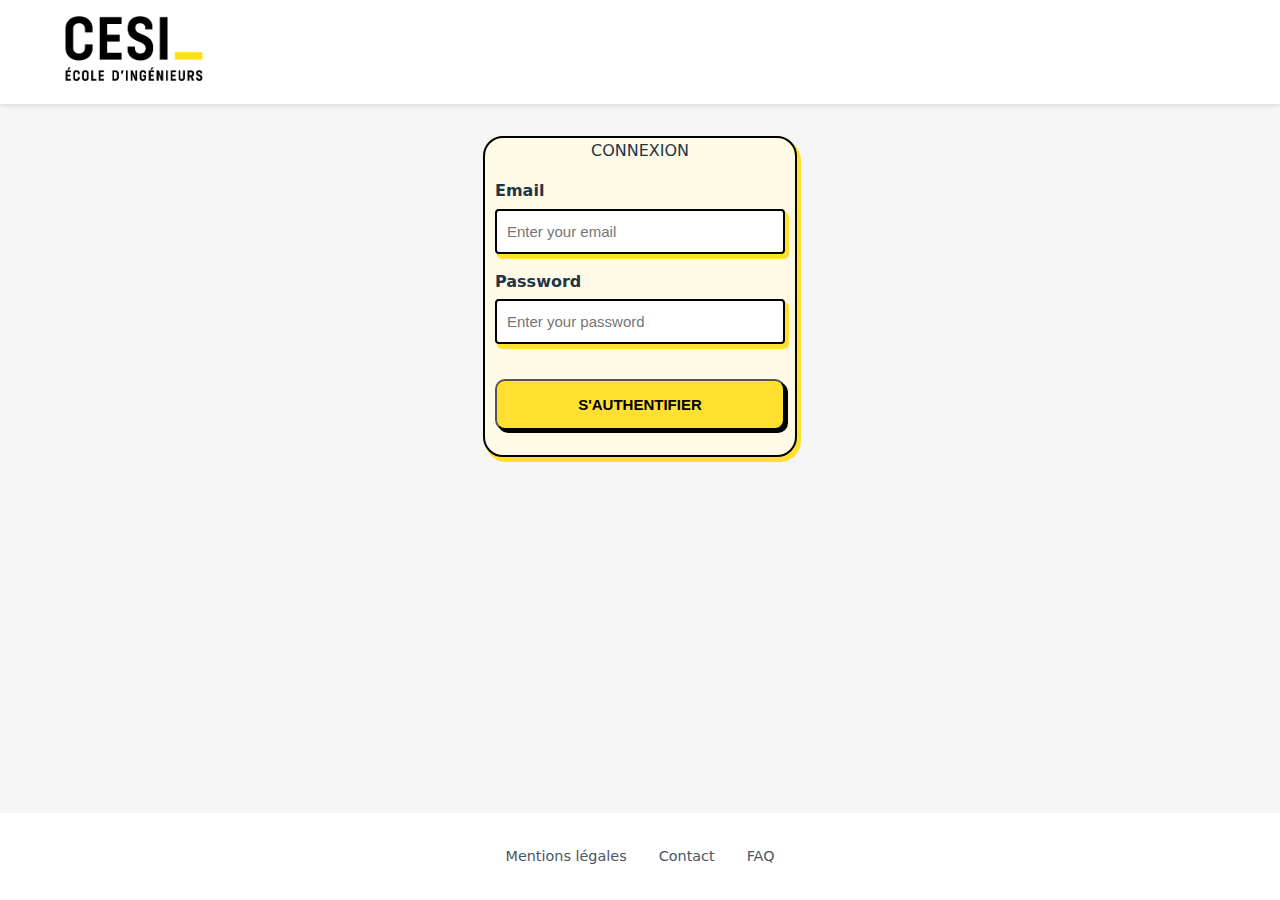
==== commit 2176c8bd: "big update mon gars" ====
--- a/connexion.html
+++ b/connexion.html
@@ -15,12 +15,6 @@
                         <img src="/logo.png" alt="Logo CESI">
                     </a>
                 </div>
-                <div class="nav-links">
-                    <a href="index.html" class="index-btn">Accueil</a>
-                    <a href="recherche.html" class="recherche-btn">Recherche</a>
-                    <a href="connexion.html" class="connexion-btn">Connexion</a>
-                </div>
-            </nav>
         </header>
 
         <div id="cookie-notification" class="cookie-notification">
@@ -44,24 +38,7 @@
             </div>
         </div>
 
-        <main>
-           <!-- <div class="container">
-                <div class="login-container">
-                    <form class="login-form">
-                        <h2>Connexion</h2>
-                        <label for="username">Nom d'utilisateur</label>
-                        <input type="text" id="username" name="username" required>
-            
-                        <label for="password">Mot de passe</label>
-                        <input type="password" id="password" name="password" required>
-            
-                        <a href="#" class="forgot-password">Mot de passe oublié ?</a>
-            
-                        <button type="submit" class="btn-login">S'authentifier</button>
-                    </form>
-                </div>
-            </div>-->
-           
+        <main>           
             <div class="container">
                 <div class="form_area">
                     <p class="title">CONNEXION</p>
--- a/style.css
+++ b/style.css
@@ -26,6 +26,19 @@
   color: var(--secondary-color);
 }
 
+#video-background {
+  position: fixed;
+  top: 0;
+  left: 0;
+  width: 100%;
+  height: 100vh;
+  object-fit: cover;
+  z-index: -1;
+  opacity: 0.1;
+  
+}
+
+
 .page-container {
   min-height: 100vh;
   display: flex;
@@ -75,11 +88,12 @@
   flex: 1;
   max-width: 500px;
   display: flex;
-  justify-content: center;  
+  justify-content: center;
   margin-left: auto;
   margin-right: auto;
   background: white;
   border-radius: 1rem;
+  
   background: linear-gradient(45deg, #c5c5c5 0%, #ffffff 100%);
   box-shadow: 20px 20px 20px #d8d8d8, -10px -10px 20px #f8f8f8;
   padding: 0.3rem;
@@ -91,6 +105,7 @@
   box-shadow: inset 13px 13px 10px #dcdcdc,
               inset -13px -13px 10px #f4f4f4;
   width: 100%;
+  
   flex-basis: 75%;
   padding: 1rem;
   border: none;
@@ -107,7 +122,7 @@
 
 .search-container button {
   flex-basis: 25%;
-  padding: 1rem;
+  padding: 0.2rem;
   background: linear-gradient(135deg, #f4eac0 0%, #ffe031 100%);
   font-weight: 900;
   letter-spacing: 0.3rem;
@@ -124,7 +139,7 @@
 }
 
 .search-container path {
-  fill: white;
+  fill: black;
 }
 
 .search__icon {
@@ -139,20 +154,6 @@
   gap: 2rem;
 }
 
-.nav-links a {
-  text-decoration: none;
-  color: var(--secondary-color);
-  font-weight: 500;
-  border-radius: 50px;
-  padding: 0.5rem 1rem;
-  transition: transform 0.3s, color 0.3s, background-color 0.3s;
-}
-
-.nav-links a:hover {
-  color: var(--primary-color);
-  background-color: var(--third-color);
-  transform: scale(1.05);
-}
 
 /*
 .recherche-btn, index-btn {
@@ -191,7 +192,7 @@
 }
 
 /*
-.connexion-btn {
+.profil-btn {
   background-color: var(--primary-color);
   color: var(--white);
   border: none;
@@ -202,15 +203,12 @@
   transition: transform 0.3s, color 0.3s, background-color 0.3s;
 }
 
-.connexion-btn:hover {
+.profil-btn:hover {
   background-color: var(--third-color);
   color: var(--primary-color);
   transform: scale(1.05);
 }*/
-.connexion-btn, 
-.recherche-btn, 
-.index-btn,
-.btn-reset {
+.btn-style {
   background-color: #ffe031;
   border-radius: 100px;
   box-shadow: rgba(255, 224, 49, .2) 0 -25px 18px -14px inset,rgba(255, 224, 49, .15) 0 1px 2px,rgba(255, 224, 49, .15) 0 2px 4px,rgba(255, 224, 49, .15) 0 4px 8px,rgba(255, 224, 49, .15) 0 8px 16px,rgba(255, 224, 49, .15) 0 16px 32px;
@@ -222,6 +220,7 @@
   text-align: center;
   text-decoration: none;
   transition: all 250ms;
+  width: max-content;
   border: 0;
   font-size: 16px;
   user-select: none;
@@ -229,10 +228,7 @@
   touch-action: manipulation;
 }
 
-.connexion-btn:hover,
-.recherche-btn:hover,
-.index-btn:hover,
-.btn-reset:hover {
+.btn-style:hover{
   box-shadow: rgba(255, 224, 49, .35) 0 -25px 18px -14px inset,rgba(255, 224, 49, .25) 0 1px 2px,rgba(255, 224, 49, .25) 0 2px 4px,rgba(255, 224, 49, .25) 0 4px 8px,rgba(255, 224, 49, .25) 0 8px 16px,rgba(255, 224, 49, .25) 0 16px 32px;
   transform: scale(1.05) rotate(-1deg);
   background-color: #000000;
@@ -240,7 +236,7 @@
 }
 /*connexion bouton*/
 /*
-.connexion-btn, 
+.profil-btn, 
 .recherche-btn, 
 .index-btn  {
   background: var(--primary-color);
@@ -249,7 +245,7 @@
   border-radius: 50px;
   color: var(--third-color);
 }
-.connexion-btn:after,
+.profil-btn:after,
 .recherche-btn:after,
 .index-btn:after {
   position: absolute;
@@ -268,19 +264,19 @@
   transition: all 0.3s ease;
   border-radius: 50px;
 }
-.connexion-btn:hover,
+.profil-btn:hover,
 .recherche-btn:hover,
 .index-btn:hover {
   color: var(--primary-color);
   border-radius: 50px;
 }
-.connexion-btn:hover:after,
+.profil-btn:hover:after,
 .recherche-btn:hover:after,
 .index-btn:hover:after {
   left: 0;
   width: 100%;
 }
-.connexion-btn:active,
+.profil-btn:active,
 .recherche-btn:active,
 .index-btn:active {
   top: 2px;
@@ -343,39 +339,31 @@
 .latest-offers {
   display: flex;
   flex-direction: column;
-}
-
-.latest-offers h2 {
-  margin-bottom: 2rem;
+  align-items: center;
+  margin-top: 20px;
 }
 
 .offers-grid {
   display: flex;
   flex-wrap: wrap;
-  gap: 1.5rem;
-  justify-content: center;
+  gap: 15px;
+  justify-content: center;
+  padding: 20px;
 }
 
 .offer-card {
   background-color: var(--white);
   border-radius: 8px;
-  padding: 1.5rem;
-  display: flex;
-  gap: 1rem;
-  box-shadow: 0 2px 4px rgba(0, 0, 0, 0.1);
-  transition: box-shadow 0.3s;
-  flex: 1;
-  min-width: 300px;
-  max-width: 900px;
+  padding: 15px;
+  width: 300px;
+  box-shadow: 0 2px 4px var(--shadow-color);
+  transition: box-shadow 0.3s, transform 0.3s;
+  cursor: pointer;
 }
 
 .offer-card:hover {
   box-shadow: 0 4px 6px var(--shadow-color);
-}
-
-.company-logo {
-  display: flex;
-  align-items: flex-start;
+  transform: translateY(-3px);
 }
 
 .company-logo img {
@@ -384,40 +372,15 @@
   object-fit: contain;
 }
 
-.offer-details {
-  display: flex;
-  flex-wrap: wrap;
-  gap: 2rem;
-  flex: 1;
-}
-
-.offer-item {
-  flex: 1;
-  min-width: 200px;
-}
-
-.offer-item a {
-  text-decoration: none;
-  color: inherit;
-  display: block;
-  height: 100%;
-  transition: transform 0.3s;
-}
-
-.offer-item a:hover {
-  transform: translateY(-3px);
-}
-
 .offer-details h3 {
-  font-size: 1.1rem;
-  margin-bottom: 0.5rem;
-  color: var(--secondary-color);
+  color: var(--primary-color);
+  font-size: 1rem;
+  margin-bottom: 5px;
 }
 
 .offer-details p {
   color: var(--gray-600);
   font-size: 0.9rem;
-  margin-bottom: 0.25rem;
 }
 
 /* Footer */
@@ -729,6 +692,13 @@
 }
 
 /* Recherche page styles */
+.ai-style-change-1 {
+  .search-container& {
+      margin-bottom: 15px;
+      gap: 10px;
+  }
+}
+
 .filter-container {
   display: flex;
   justify-content: center;
@@ -738,7 +708,7 @@
 }
 
 .filter-container select {
-  padding: 8px;
+  padding: 5px;
   border-radius: 5px;
   border: 1px solid var(--gray-300);
   font-size: 1rem;
@@ -801,6 +771,7 @@
   transition: background-color 0.3s, color 0.3s;
 }
 
+
 .pagination .active {
   background: var(--third-color);
   color: var(--primary-color);
@@ -810,7 +781,9 @@
 @media (max-width: 768px) {
 
   
-  
+  #video-background {
+    display: none;
+  }
   
   .navbar {
     flex-direction: column;
@@ -821,6 +794,7 @@
   .search-container {
     margin: 1rem 0;
     max-width: 100%;
+
   }
   
   .nav-links {
@@ -840,4 +814,137 @@
     flex-direction: column;
     gap: 1.5rem;
   }
-}+}
+
+/* offres */
+
+.results-container {
+  display: flex;
+  flex-wrap: wrap;
+  justify-content: center;
+  gap: 15px;
+  padding: 15px;
+}
+
+.result-card {
+  background-color: var(--white);
+  border-radius: 8px;
+  padding: 15px;
+  display: flex;
+  align-items: center;
+  gap: 10px;
+  box-shadow: 0 2px 4px rgba(0, 0, 0, 0.1);
+  transition: box-shadow 0.3s, transform 0.3s;
+  width: 100%;
+  max-width: 400px;
+  cursor: pointer;
+}
+
+.result-card:hover {
+  box-shadow: 0 4px 6px var(--shadow-color);
+  transform: translateY(-3px);
+}
+
+.result-logo {
+  display: flex;
+  align-items: center;
+}
+
+.result-logo img {
+  width: 40px;
+  height: 40px;
+  object-fit: contain;
+  margin-right: 10px;
+}
+
+.result-details {
+  flex: 1;
+}
+
+.result-details h3 {
+  color: var(--primary-color);
+  font-size: 0.9rem;
+  margin-bottom: 5px;
+}
+
+.result-details p {
+  color: var(--gray-600);
+  font-size: 0.8rem;
+  margin-bottom: 3px;
+}
+
+.pagination {
+  display: flex;
+  justify-content: center;
+  align-items: center;
+  gap: 0.5rem;
+  margin: 15px 0;
+  flex-wrap: wrap;
+}
+
+.pagination a, 
+.pagination span {
+  text-decoration: none;
+  padding: 5px 10px;
+  background: var(--gray-200);
+  border-radius: 3px;
+  font-weight: bold;
+  color: var(--secondary-color);
+  transition: background-color 0.3s, color 0.3s;
+  font-size: 0.8rem;
+  cursor: pointer;
+}
+
+.pagination a:hover {
+  background: var(--primary-color);
+  color: var(--third-color);
+}
+
+.pagination .active {
+  background: var(--third-color);
+  color: var(--primary-color);
+}
+
+/* bouton reset */
+
+.btn-reset {
+  background-color: var(--primary-color);
+  color: var(--third-color);
+  border: none;
+  padding: 10px 15px;
+  border-radius: 50px;
+  font-weight: bold;
+  cursor: pointer;
+  font-size: 1rem;
+  transition: background-color 0.3s, color 0.3s, transform 0.3s;
+}
+
+.btn-reset:hover {
+  background-color: var(--third-color);
+  color: var(--primary-color);
+  transform: scale(1.05);
+}
+
+/* bouton retour recherhce */
+
+.btn-back {
+  display: inline-block;
+  margin-top: 20px;
+  padding: 10px 15px;
+  background-color: --gray-300(--primary-color);
+  color: var(--third-color);
+  text-decoration: none;
+  border-radius: 50px;
+  font-weight: bold;
+  transition: background-color 0.3s, color 0.3s, transform 0.3s;
+  text-align: center;
+}
+
+.btn-back:hover {
+  background-color: var(--third-color);
+  color: var(--primary-color);
+  transform: scale(1.05);
+}
+/* controle fichier */
+
+
